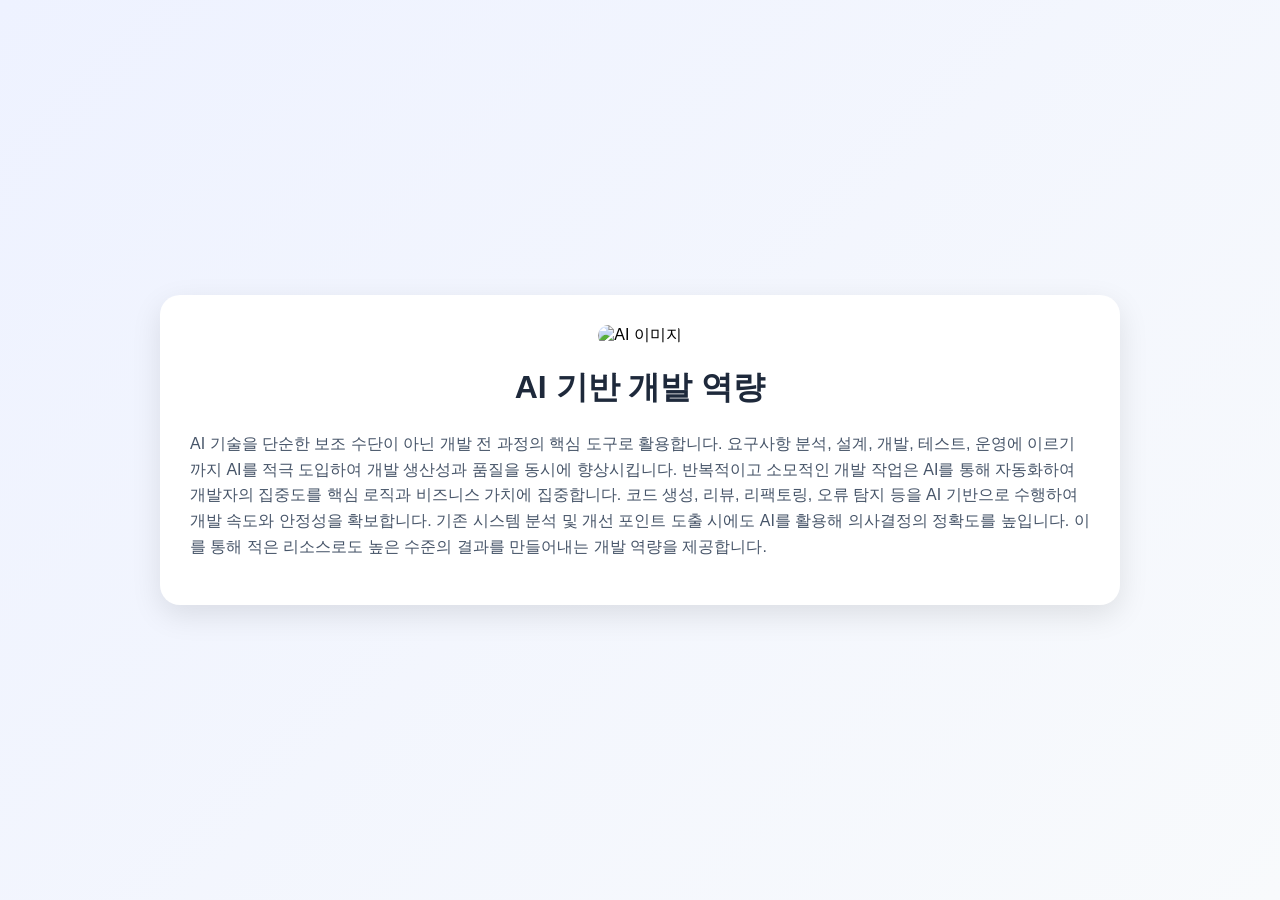
==== ai-capability/index.html @ 67f57645 "Add 4 detail pages for brochure QR codes" ====
<!DOCTYPE html>
<html lang="ko">
<head>
<meta charset="UTF-8">
<meta name="viewport" content="width=device-width, initial-scale=1.0">
<title>AI 기반 개발 역량</title>
<style>
    body {
        font-family: 'Arial', sans-serif;
        background: linear-gradient(135deg, #eef2ff, #f8fafc);
        margin: 0;
        padding: 0;
        display: flex;
        justify-content: center;
        align-items: center;
        height: 100vh;
    }
    .container {
        max-width: 900px;
        background: white;
        border-radius: 20px;
        padding: 30px;
        box-shadow: 0 10px 30px rgba(0,0,0,0.1);
        text-align: center;
    }
    img {
        width: 100%;
        border-radius: 12px;
    }
    h1 {
        margin-top: 20px;
        color: #1e293b;
    }
    p {
        color: #475569;
        line-height: 1.6;
        text-align: left;
    }
</style>
</head>
<body>
<div class="container">
    <img src="/assets/img/detail/ai-capability.png" alt="AI 이미지">
    <h1>AI 기반 개발 역량</h1>
    <p>
    AI 기술을 단순한 보조 수단이 아닌 개발 전 과정의 핵심 도구로 활용합니다.
    요구사항 분석, 설계, 개발, 테스트, 운영에 이르기까지 AI를 적극 도입하여 개발 생산성과 품질을 동시에 향상시킵니다.
    반복적이고 소모적인 개발 작업은 AI를 통해 자동화하여 개발자의 집중도를 핵심 로직과 비즈니스 가치에 집중합니다.
    코드 생성, 리뷰, 리팩토링, 오류 탐지 등을 AI 기반으로 수행하여 개발 속도와 안정성을 확보합니다.
    기존 시스템 분석 및 개선 포인트 도출 시에도 AI를 활용해 의사결정의 정확도를 높입니다.
    이를 통해 적은 리소스로도 높은 수준의 결과를 만들어내는 개발 역량을 제공합니다.
    </p>
</div>
</body>
</html>
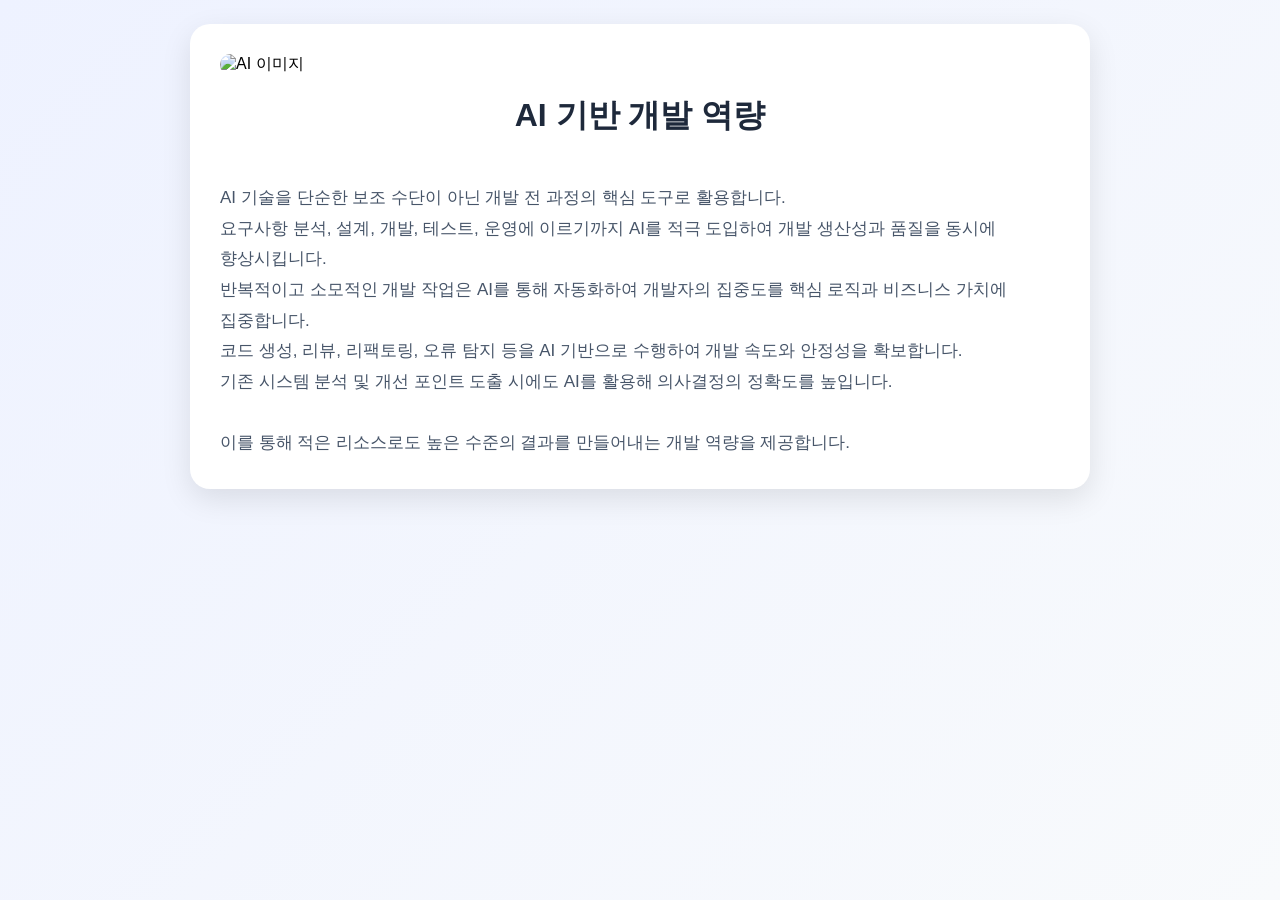
==== commit aa88398f: "feat: detail pages mobile UI update" ====
--- a/ai-capability/index.html
+++ b/ai-capability/index.html
@@ -1,56 +1,116 @@
-
 <!DOCTYPE html>
 <html lang="ko">
 <head>
-<meta charset="UTF-8">
-<meta name="viewport" content="width=device-width, initial-scale=1.0">
-<title>AI 기반 개발 역량</title>
-<style>
+  <meta charset="UTF-8" />
+  <meta name="viewport" content="width=device-width, initial-scale=1.0" />
+  <title>AI 기반 개발 역량</title>
+  <style>
+    * {
+      box-sizing: border-box;
+    }
+
     body {
-        font-family: 'Arial', sans-serif;
-        background: linear-gradient(135deg, #eef2ff, #f8fafc);
-        margin: 0;
-        padding: 0;
-        display: flex;
-        justify-content: center;
-        align-items: center;
-        height: 100vh;
+      font-family: 'Arial', sans-serif;
+      background: linear-gradient(135deg, #eef2ff, #f8fafc);
+      margin: 0;
+      padding: 24px;
+      min-height: 100vh;
     }
+
     .container {
-        max-width: 900px;
-        background: white;
-        border-radius: 20px;
-        padding: 30px;
-        box-shadow: 0 10px 30px rgba(0,0,0,0.1);
-        text-align: center;
+      max-width: 900px;
+      margin: 0 auto;
+      background: white;
+      border-radius: 20px;
+      padding: 30px;
+      box-shadow: 0 10px 30px rgba(0, 0, 0, 0.1);
     }
+
     img {
-        width: 100%;
-        border-radius: 12px;
+      display: block;
+      width: 100%;
+      border-radius: 12px;
     }
+
     h1 {
-        margin-top: 20px;
-        color: #1e293b;
+      margin: 20px 0 16px;
+      color: #1e293b;
+      font-size: 32px;
+      line-height: 1.3;
+      text-align: center;
     }
+
     p {
-        color: #475569;
-        line-height: 1.6;
-        text-align: left;
+      margin: 0;
+      color: #475569;
+      line-height: 1.8;
+      text-align: left;
+      white-space: pre-line;
+      font-size: 17px;
+      word-break: keep-all;
     }
-</style>
+
+    @media (max-width: 768px) {
+      body {
+        padding: 16px;
+      }
+
+      .container {
+        border-radius: 16px;
+        padding: 20px 16px;
+        box-shadow: 0 6px 18px rgba(0, 0, 0, 0.08);
+      }
+
+      img {
+        border-radius: 10px;
+      }
+
+      h1 {
+        margin: 16px 0 12px;
+        font-size: 24px;
+      }
+
+      p {
+        font-size: 15px;
+        line-height: 1.75;
+      }
+    }
+
+    @media (max-width: 480px) {
+      body {
+        padding: 12px;
+      }
+
+      .container {
+        padding: 18px 14px;
+        border-radius: 14px;
+      }
+
+      h1 {
+        font-size: 22px;
+        margin: 14px 0 10px;
+      }
+
+      p {
+        font-size: 14px;
+        line-height: 1.7;
+      }
+    }
+  </style>
 </head>
 <body>
-<div class="container">
-    <img src="/assets/img/detail/ai-capability.png" alt="AI 이미지">
+  <div class="container">
+    <img src="/assets/img/detail/ai-capability.png" alt="AI 이미지" />
     <h1>AI 기반 개발 역량</h1>
     <p>
-    AI 기술을 단순한 보조 수단이 아닌 개발 전 과정의 핵심 도구로 활용합니다.
-    요구사항 분석, 설계, 개발, 테스트, 운영에 이르기까지 AI를 적극 도입하여 개발 생산성과 품질을 동시에 향상시킵니다.
-    반복적이고 소모적인 개발 작업은 AI를 통해 자동화하여 개발자의 집중도를 핵심 로직과 비즈니스 가치에 집중합니다.
-    코드 생성, 리뷰, 리팩토링, 오류 탐지 등을 AI 기반으로 수행하여 개발 속도와 안정성을 확보합니다.
-    기존 시스템 분석 및 개선 포인트 도출 시에도 AI를 활용해 의사결정의 정확도를 높입니다.
-    이를 통해 적은 리소스로도 높은 수준의 결과를 만들어내는 개발 역량을 제공합니다.
+AI 기술을 단순한 보조 수단이 아닌 개발 전 과정의 핵심 도구로 활용합니다.
+요구사항 분석, 설계, 개발, 테스트, 운영에 이르기까지 AI를 적극 도입하여 개발 생산성과 품질을 동시에 향상시킵니다.
+반복적이고 소모적인 개발 작업은 AI를 통해 자동화하여 개발자의 집중도를 핵심 로직과 비즈니스 가치에 집중합니다.
+코드 생성, 리뷰, 리팩토링, 오류 탐지 등을 AI 기반으로 수행하여 개발 속도와 안정성을 확보합니다.
+기존 시스템 분석 및 개선 포인트 도출 시에도 AI를 활용해 의사결정의 정확도를 높입니다.
+
+이를 통해 적은 리소스로도 높은 수준의 결과를 만들어내는 개발 역량을 제공합니다.
     </p>
-</div>
+  </div>
 </body>
-</html>
+</html>
